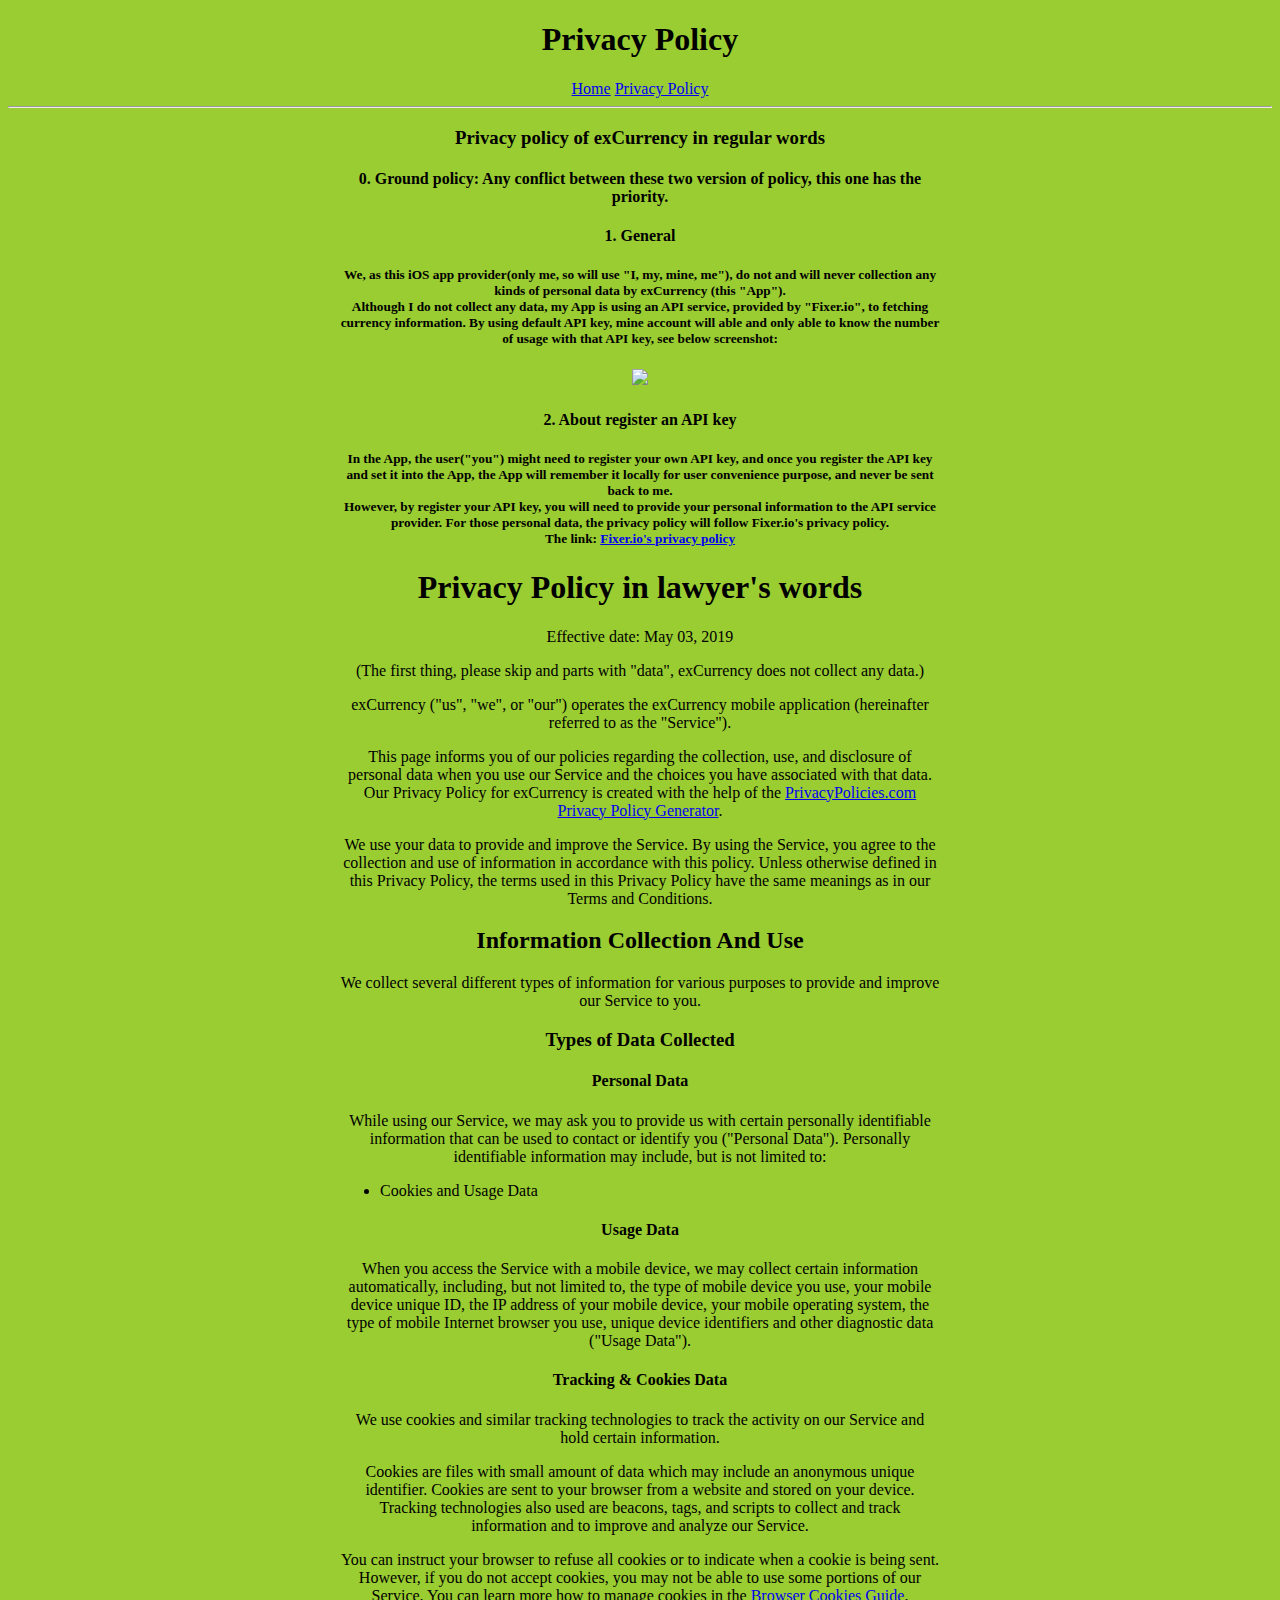
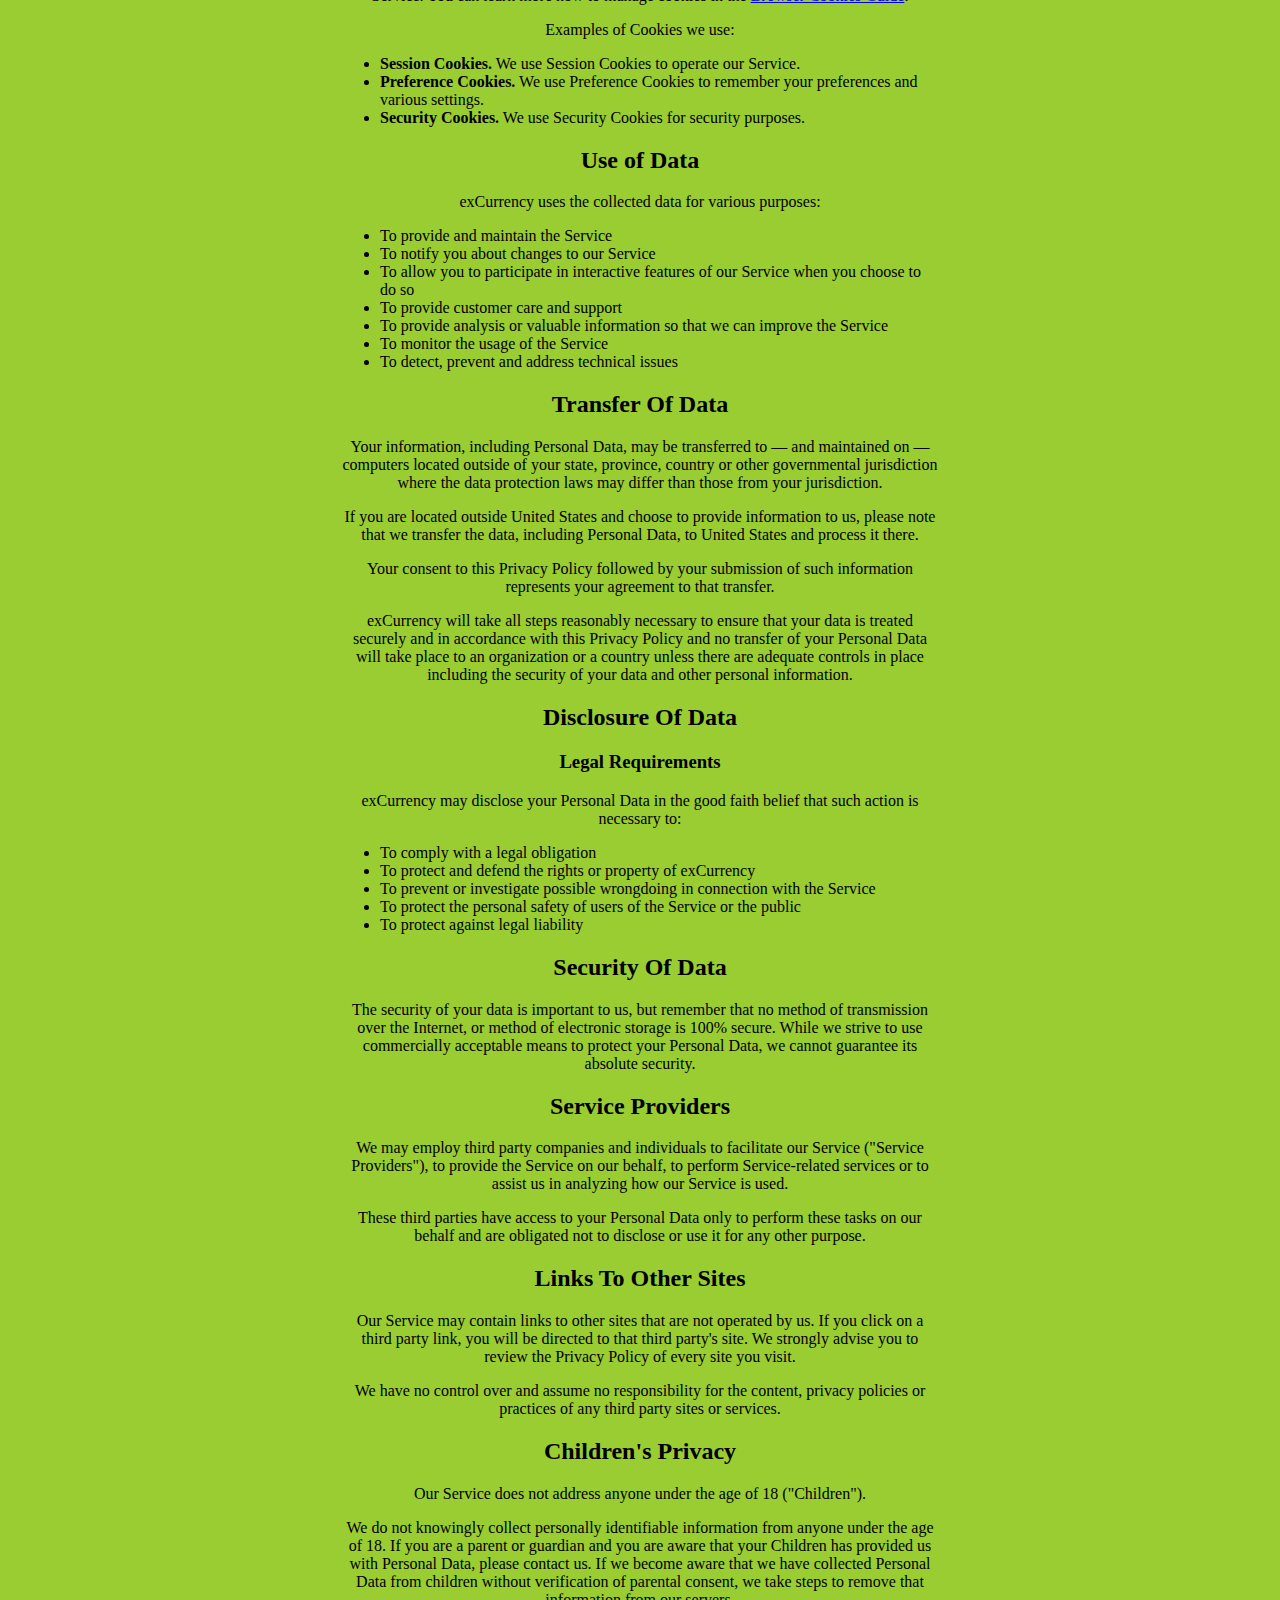
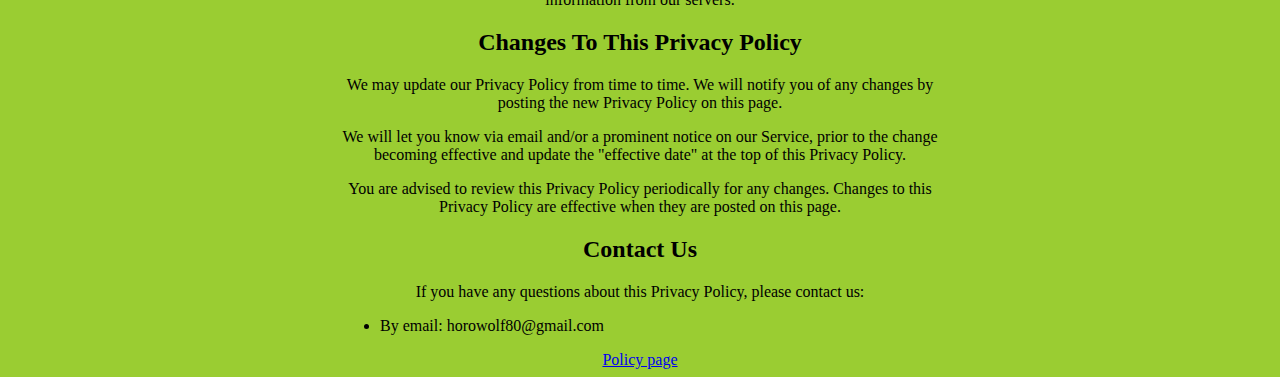
==== privacy_policy.html @ ad039f3e "Add template" ====
<!DOCTYPE html>
<head>
    <meta lang="en">
    <title>exCurrency privacy policy</title>
    <link rel="stylesheet" href="style.css">
</head>
<body>
    <h1>Privacy Policy</h1>
    <nav id="head">
        <a href="index.html">Home</a>
        <a href="privacy_policy.html">Privacy Policy</a>
    </nav>
    <hr>
    <div>
        <h3>Privacy policy of exCurrency in regular words</h3>
        <h4>0. Ground policy: Any conflict between these two version of policy, this one has the priority. </h4>
        <h4>1. General</h4>
        <h5>We, as this iOS app provider(only me, so will use "I, my, mine, me"), do not and will never collection any kinds of personal data by exCurrency (this "App").<br>
        Although I do not collect any data, my App is using an API service, provided by "Fixer.io", to fetching currency information. By using default API key, mine account will able and only able to know the number of usage with that API key, see below screenshot:
        </h5>
        <img src="API key usage.png" id="key_usage"><br>
        <h4>2. About register an API key</h4>
        <h5>In the App, the user("you") might need to register your own API key, and once you register the API key and set it into the App, the App will remember it locally for user convenience purpose, and never be sent back to me.<br>
        However, by register your API key, you will need to provide your personal information to the API service provider. For those personal data, the privacy policy will follow Fixer.io's privacy policy.<br>
        The link:
        <a href="https://fixer.io/privacy">Fixer.io's privacy policy</a>
        </h5>
    </div>
    <div>
            <h1>Privacy Policy in lawyer's words</h1>


            <p>Effective date: May 03, 2019</p>
            <p>(The first thing, please skip and parts with "data", exCurrency does not collect any data.)</p>
            
            <p>exCurrency ("us", "we", or "our") operates the exCurrency mobile application (hereinafter referred to as the "Service").</p>
            
            <p>This page informs you of our policies regarding the collection, use, and disclosure of personal data when you use our Service and the choices you have associated with that data. Our Privacy Policy  for exCurrency is created with the help of the <a href="https://www.privacypolicies.com//">PrivacyPolicies.com Privacy Policy Generator</a>.</p>
            
            <p>We use your data to provide and improve the Service. By using the Service, you agree to the collection and use of information in accordance with this policy. Unless otherwise defined in this Privacy Policy, the terms used in this Privacy Policy have the same meanings as in our Terms and Conditions.</p>
            
            
            <h2>Information Collection And Use</h2>
            
            <p>We collect several different types of information for various purposes to provide and improve our Service to you.</p>
            
            <h3>Types of Data Collected</h3>
            
            <h4>Personal Data</h4>
            
            <p>While using our Service, we may ask you to provide us with certain personally identifiable information that can be used to contact or identify you ("Personal Data"). Personally identifiable information may include, but is not limited to:</p>
            
            <ul>
            <li>Cookies and Usage Data</li>
            </ul>
            
            <h4>Usage Data</h4>
            
            <p>When you access the Service with a mobile device, we may collect certain information automatically, including, but not limited to, the type of mobile device you use, your mobile device unique ID, the IP address of your mobile device, your mobile operating system, the type of mobile Internet browser you use, unique device identifiers and other diagnostic data ("Usage Data").</p>
            
            <h4>Tracking & Cookies Data</h4>
            <p>We use cookies and similar tracking technologies to track the activity on our Service and hold certain information.</p>
            <p>Cookies are files with small amount of data which may include an anonymous unique identifier. Cookies are sent to your browser from a website and stored on your device. Tracking technologies also used are beacons, tags, and scripts to collect and track information and to improve and analyze our Service.</p>
            <p>You can instruct your browser to refuse all cookies or to indicate when a cookie is being sent. However, if you do not accept cookies, you may not be able to use some portions of our Service. You can learn more how to manage cookies in the <a href="https://privacypolicies.com/blog/how-to-delete-cookies/">Browser Cookies Guide</a>.</p>
            <p>Examples of Cookies we use:</p>
            <ul>
                <li><strong>Session Cookies.</strong> We use Session Cookies to operate our Service.</li>
                <li><strong>Preference Cookies.</strong> We use Preference Cookies to remember your preferences and various settings.</li>
                <li><strong>Security Cookies.</strong> We use Security Cookies for security purposes.</li>
            </ul>
            
            <h2>Use of Data</h2>
                
            <p>exCurrency uses the collected data for various purposes:</p>    
            <ul>
                <li>To provide and maintain the Service</li>
                <li>To notify you about changes to our Service</li>
                <li>To allow you to participate in interactive features of our Service when you choose to do so</li>
                <li>To provide customer care and support</li>
                <li>To provide analysis or valuable information so that we can improve the Service</li>
                <li>To monitor the usage of the Service</li>
                <li>To detect, prevent and address technical issues</li>
            </ul>
            
            <h2>Transfer Of Data</h2>
            <p>Your information, including Personal Data, may be transferred to — and maintained on — computers located outside of your state, province, country or other governmental jurisdiction where the data protection laws may differ than those from your jurisdiction.</p>
            <p>If you are located outside United States and choose to provide information to us, please note that we transfer the data, including Personal Data, to United States and process it there.</p>
            <p>Your consent to this Privacy Policy followed by your submission of such information represents your agreement to that transfer.</p>
            <p>exCurrency will take all steps reasonably necessary to ensure that your data is treated securely and in accordance with this Privacy Policy and no transfer of your Personal Data will take place to an organization or a country unless there are adequate controls in place including the security of your data and other personal information.</p>
            
            <h2>Disclosure Of Data</h2>
            
            <h3>Legal Requirements</h3>
            <p>exCurrency may disclose your Personal Data in the good faith belief that such action is necessary to:</p>
            <ul>
                <li>To comply with a legal obligation</li>
                <li>To protect and defend the rights or property of exCurrency</li>
                <li>To prevent or investigate possible wrongdoing in connection with the Service</li>
                <li>To protect the personal safety of users of the Service or the public</li>
                <li>To protect against legal liability</li>
            </ul>
            
            <h2>Security Of Data</h2>
            <p>The security of your data is important to us, but remember that no method of transmission over the Internet, or method of electronic storage is 100% secure. While we strive to use commercially acceptable means to protect your Personal Data, we cannot guarantee its absolute security.</p>
            
            <h2>Service Providers</h2>
            <p>We may employ third party companies and individuals to facilitate our Service ("Service Providers"), to provide the Service on our behalf, to perform Service-related services or to assist us in analyzing how our Service is used.</p>
            <p>These third parties have access to your Personal Data only to perform these tasks on our behalf and are obligated not to disclose or use it for any other purpose.</p>
            
            
            
            <h2>Links To Other Sites</h2>
            <p>Our Service may contain links to other sites that are not operated by us. If you click on a third party link, you will be directed to that third party's site. We strongly advise you to review the Privacy Policy of every site you visit.</p>
            <p>We have no control over and assume no responsibility for the content, privacy policies or practices of any third party sites or services.</p>
            
            
            <h2>Children's Privacy</h2>
            <p>Our Service does not address anyone under the age of 18 ("Children").</p>
            <p>We do not knowingly collect personally identifiable information from anyone under the age of 18. If you are a parent or guardian and you are aware that your Children has provided us with Personal Data, please contact us. If we become aware that we have collected Personal Data from children without verification of parental consent, we take steps to remove that information from our servers.</p>
            
            
            <h2>Changes To This Privacy Policy</h2>
            <p>We may update our Privacy Policy from time to time. We will notify you of any changes by posting the new Privacy Policy on this page.</p>
            <p>We will let you know via email and/or a prominent notice on our Service, prior to the change becoming effective and update the "effective date" at the top of this Privacy Policy.</p>
            <p>You are advised to review this Privacy Policy periodically for any changes. Changes to this Privacy Policy are effective when they are posted on this page.</p>
            
            
            <h2>Contact Us</h2>
            <p>If you have any questions about this Privacy Policy, please contact us:</p>
            <ul>
                    <li>By email: horowolf80@gmail.com</li>
                      
                    </ul>
    </div>
    <div>
        <a href="https://www.privacypolicies.com/privacy/view/33af8146e5988920b7a154a029b26da3">Policy page</a>
    </div>
</body>
---- style.css ----
nav {
    text-align: center;
}

body {
    background-color: yellowgreen;
    text-align: center;
}

div {
    margin-left: auto;
    margin-right: auto;
    max-width: 600px;
}

#key_usage {
    max-width: inherit;
}

.logo {
    width: 30%;
    max-width: 400px;
}

.screenshot {
    display: inline-block;
    width: 50%;
}

.image_section {
    
}

ul > li {
    text-align: left;
}
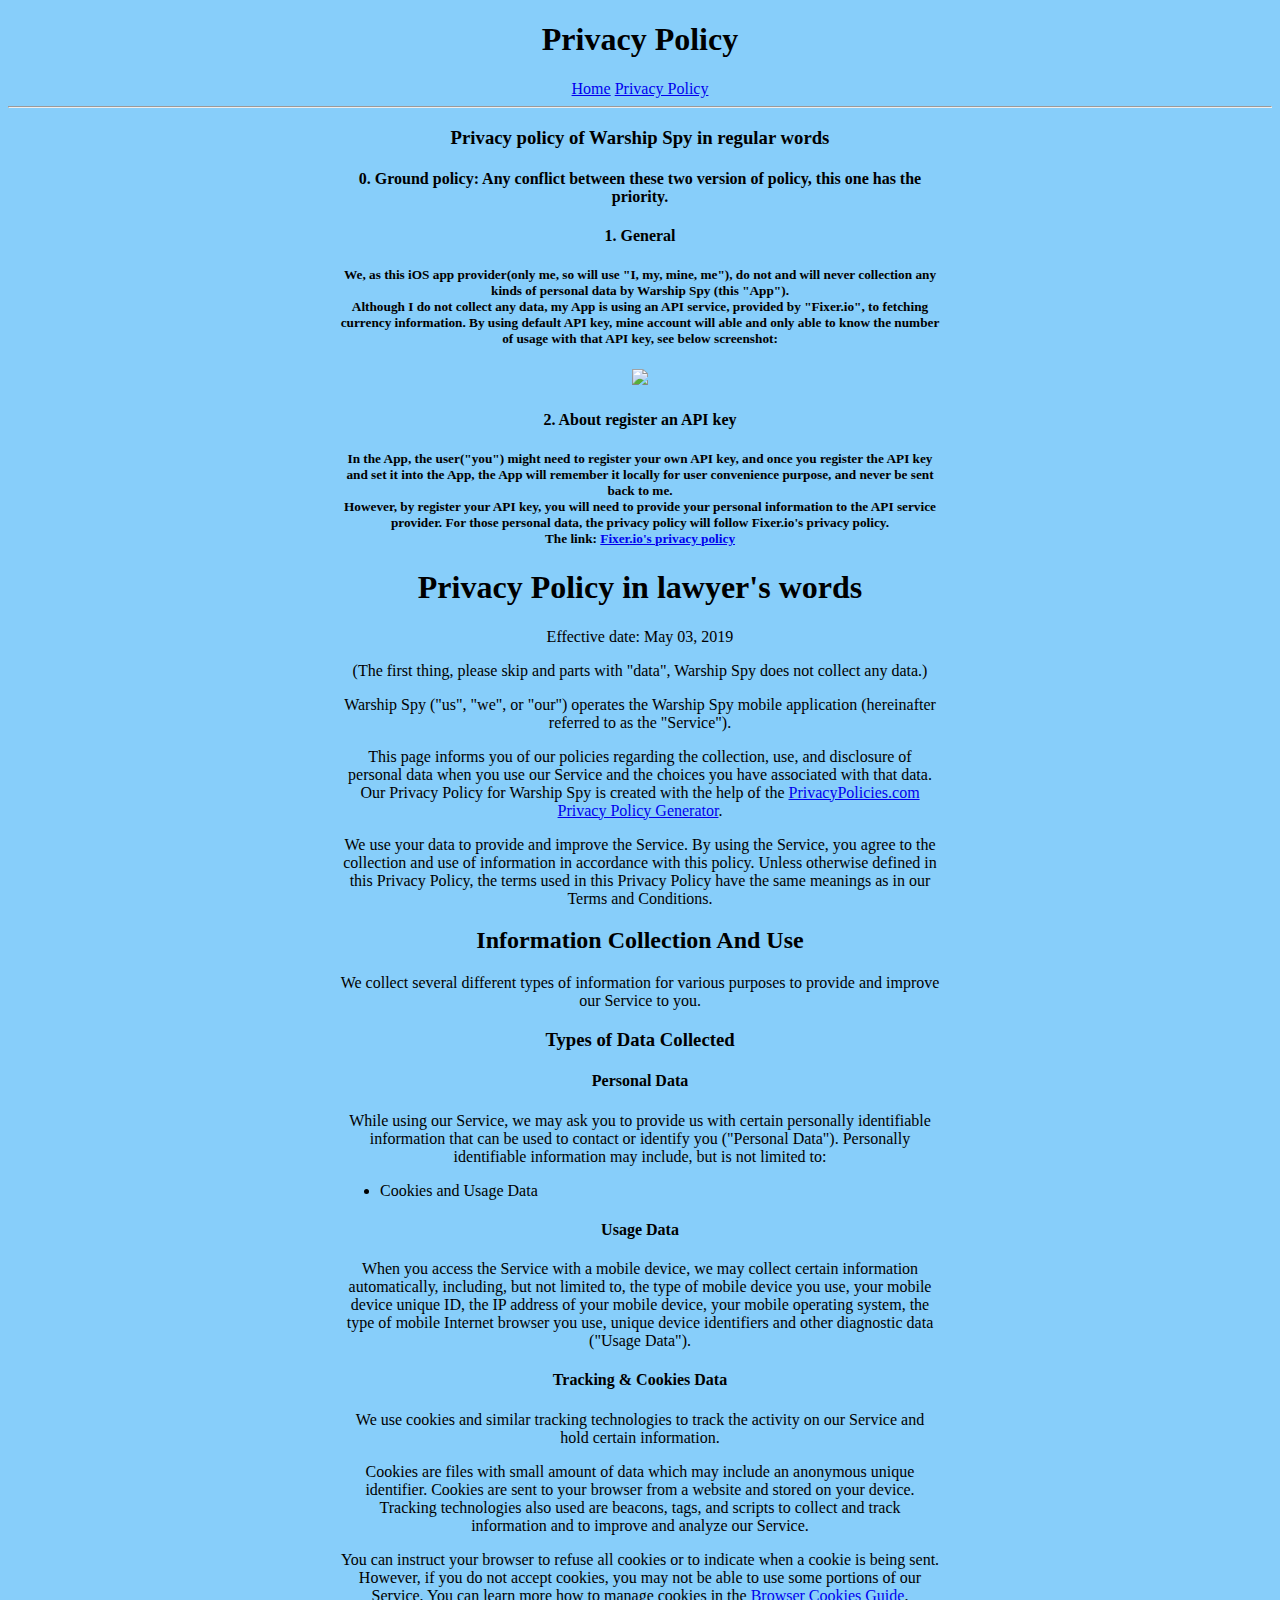
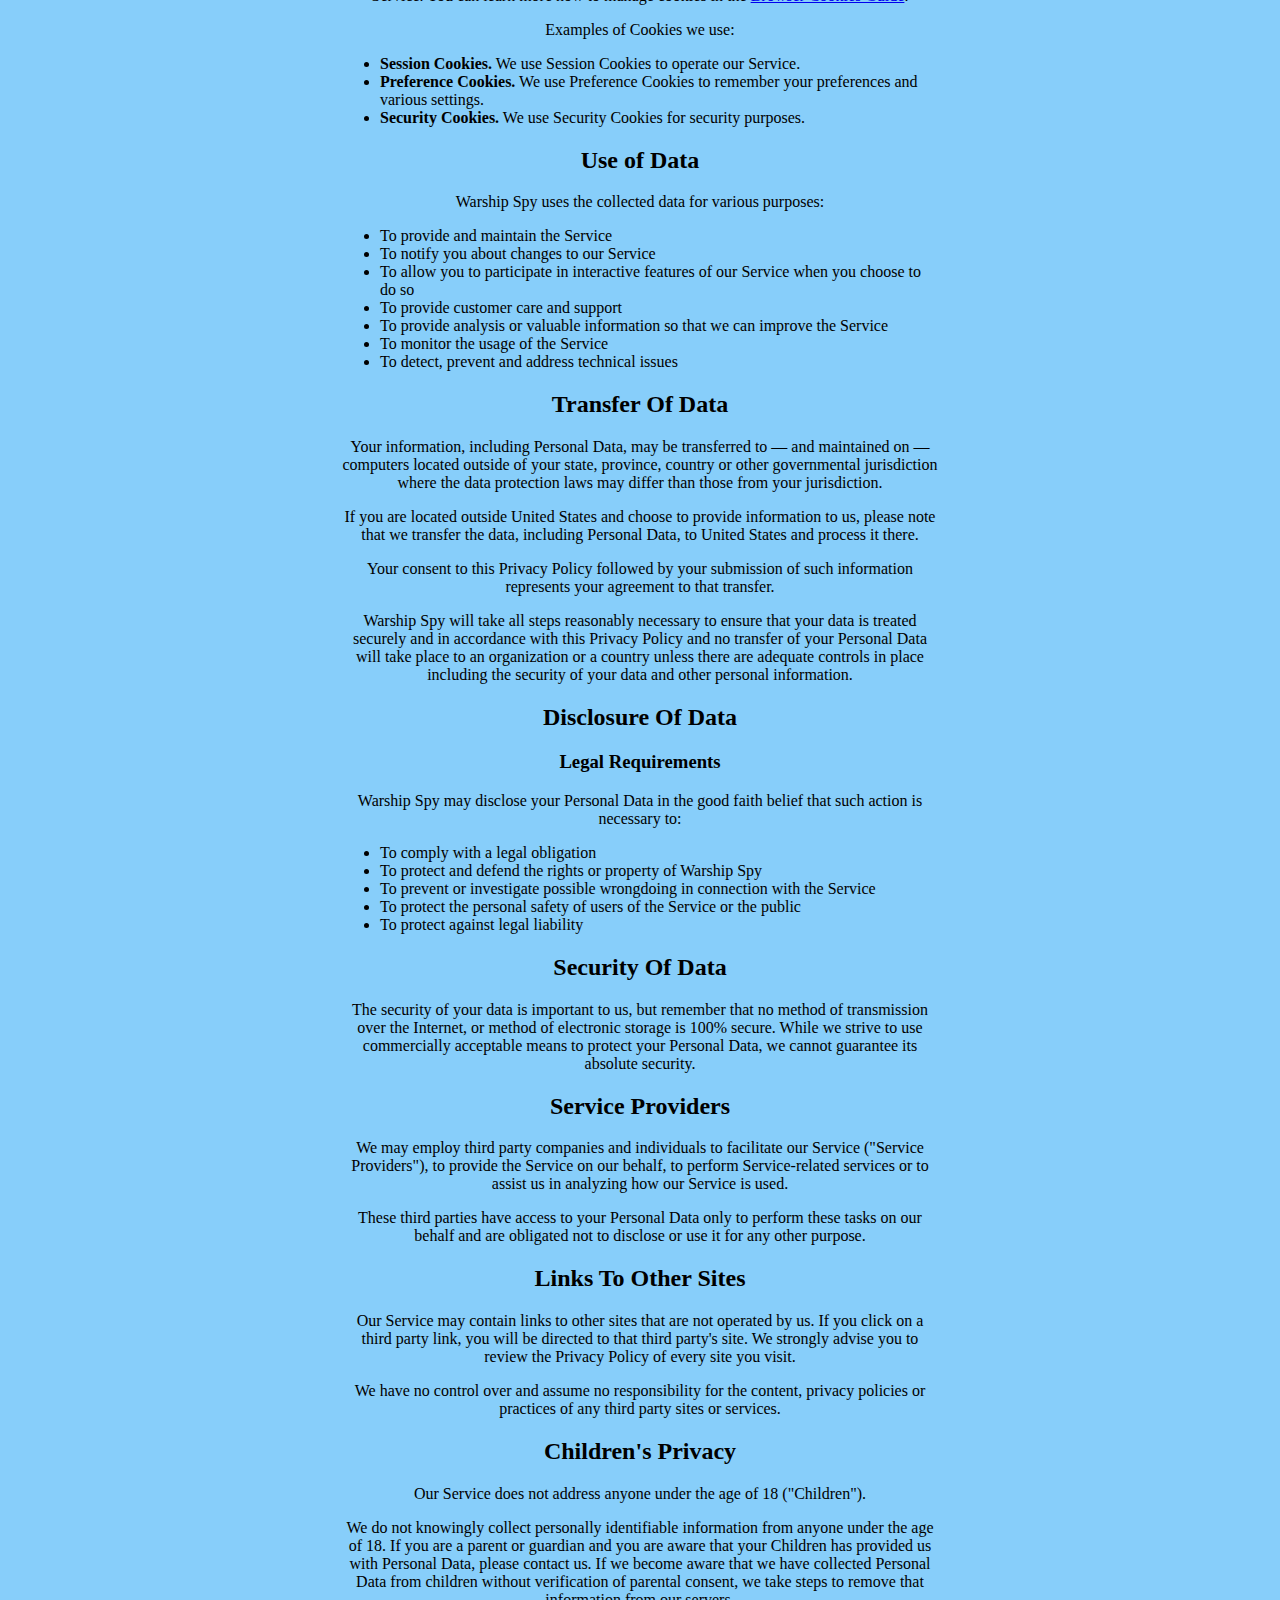
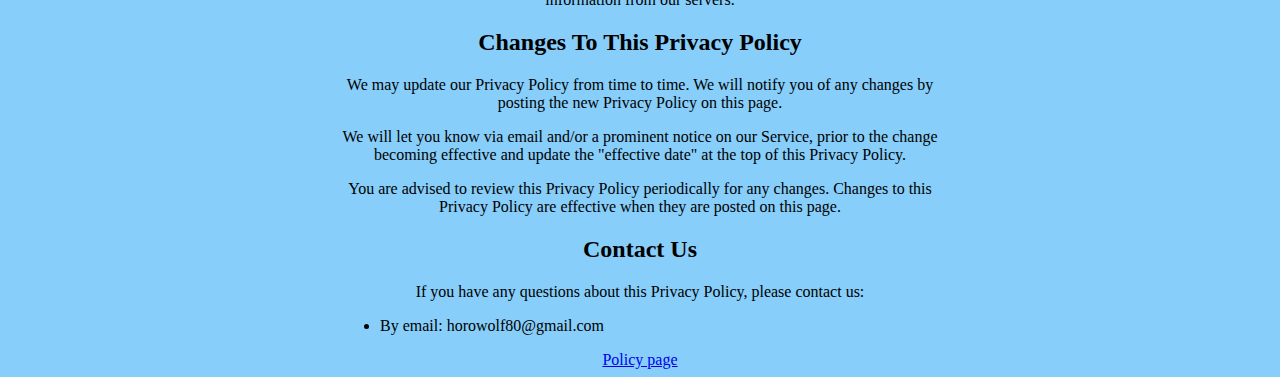
==== commit 55605a28: "excurrency to warship spy" ====
--- a/privacy_policy.html
+++ b/privacy_policy.html
@@ -1,7 +1,7 @@
 <!DOCTYPE html>
 <head>
     <meta lang="en">
-    <title>exCurrency privacy policy</title>
+    <title>Warship Spy privacy policy</title>
     <link rel="stylesheet" href="style.css">
 </head>
 <body>
@@ -12,10 +12,10 @@
     </nav>
     <hr>
     <div>
-        <h3>Privacy policy of exCurrency in regular words</h3>
+        <h3>Privacy policy of Warship Spy in regular words</h3>
         <h4>0. Ground policy: Any conflict between these two version of policy, this one has the priority. </h4>
         <h4>1. General</h4>
-        <h5>We, as this iOS app provider(only me, so will use "I, my, mine, me"), do not and will never collection any kinds of personal data by exCurrency (this "App").<br>
+        <h5>We, as this iOS app provider(only me, so will use "I, my, mine, me"), do not and will never collection any kinds of personal data by Warship Spy (this "App").<br>
         Although I do not collect any data, my App is using an API service, provided by "Fixer.io", to fetching currency information. By using default API key, mine account will able and only able to know the number of usage with that API key, see below screenshot:
         </h5>
         <img src="API key usage.png" id="key_usage"><br>
@@ -31,11 +31,11 @@
 
 
             <p>Effective date: May 03, 2019</p>
-            <p>(The first thing, please skip and parts with "data", exCurrency does not collect any data.)</p>
+            <p>(The first thing, please skip and parts with "data", Warship Spy does not collect any data.)</p>
             
-            <p>exCurrency ("us", "we", or "our") operates the exCurrency mobile application (hereinafter referred to as the "Service").</p>
+            <p>Warship Spy ("us", "we", or "our") operates the Warship Spy mobile application (hereinafter referred to as the "Service").</p>
             
-            <p>This page informs you of our policies regarding the collection, use, and disclosure of personal data when you use our Service and the choices you have associated with that data. Our Privacy Policy  for exCurrency is created with the help of the <a href="https://www.privacypolicies.com//">PrivacyPolicies.com Privacy Policy Generator</a>.</p>
+            <p>This page informs you of our policies regarding the collection, use, and disclosure of personal data when you use our Service and the choices you have associated with that data. Our Privacy Policy  for Warship Spy is created with the help of the <a href="https://www.privacypolicies.com//">PrivacyPolicies.com Privacy Policy Generator</a>.</p>
             
             <p>We use your data to provide and improve the Service. By using the Service, you agree to the collection and use of information in accordance with this policy. Unless otherwise defined in this Privacy Policy, the terms used in this Privacy Policy have the same meanings as in our Terms and Conditions.</p>
             
@@ -71,7 +71,7 @@
             
             <h2>Use of Data</h2>
                 
-            <p>exCurrency uses the collected data for various purposes:</p>    
+            <p>Warship Spy uses the collected data for various purposes:</p>    
             <ul>
                 <li>To provide and maintain the Service</li>
                 <li>To notify you about changes to our Service</li>
@@ -86,15 +86,15 @@
             <p>Your information, including Personal Data, may be transferred to — and maintained on — computers located outside of your state, province, country or other governmental jurisdiction where the data protection laws may differ than those from your jurisdiction.</p>
             <p>If you are located outside United States and choose to provide information to us, please note that we transfer the data, including Personal Data, to United States and process it there.</p>
             <p>Your consent to this Privacy Policy followed by your submission of such information represents your agreement to that transfer.</p>
-            <p>exCurrency will take all steps reasonably necessary to ensure that your data is treated securely and in accordance with this Privacy Policy and no transfer of your Personal Data will take place to an organization or a country unless there are adequate controls in place including the security of your data and other personal information.</p>
+            <p>Warship Spy will take all steps reasonably necessary to ensure that your data is treated securely and in accordance with this Privacy Policy and no transfer of your Personal Data will take place to an organization or a country unless there are adequate controls in place including the security of your data and other personal information.</p>
             
             <h2>Disclosure Of Data</h2>
             
             <h3>Legal Requirements</h3>
-            <p>exCurrency may disclose your Personal Data in the good faith belief that such action is necessary to:</p>
+            <p>Warship Spy may disclose your Personal Data in the good faith belief that such action is necessary to:</p>
             <ul>
                 <li>To comply with a legal obligation</li>
-                <li>To protect and defend the rights or property of exCurrency</li>
+                <li>To protect and defend the rights or property of Warship Spy</li>
                 <li>To prevent or investigate possible wrongdoing in connection with the Service</li>
                 <li>To protect the personal safety of users of the Service or the public</li>
                 <li>To protect against legal liability</li>
--- a/style.css
+++ b/style.css
@@ -3,7 +3,7 @@
 }
 
 body {
-    background-color: yellowgreen;
+    background-color: lightskyblue;
     text-align: center;
 }
 
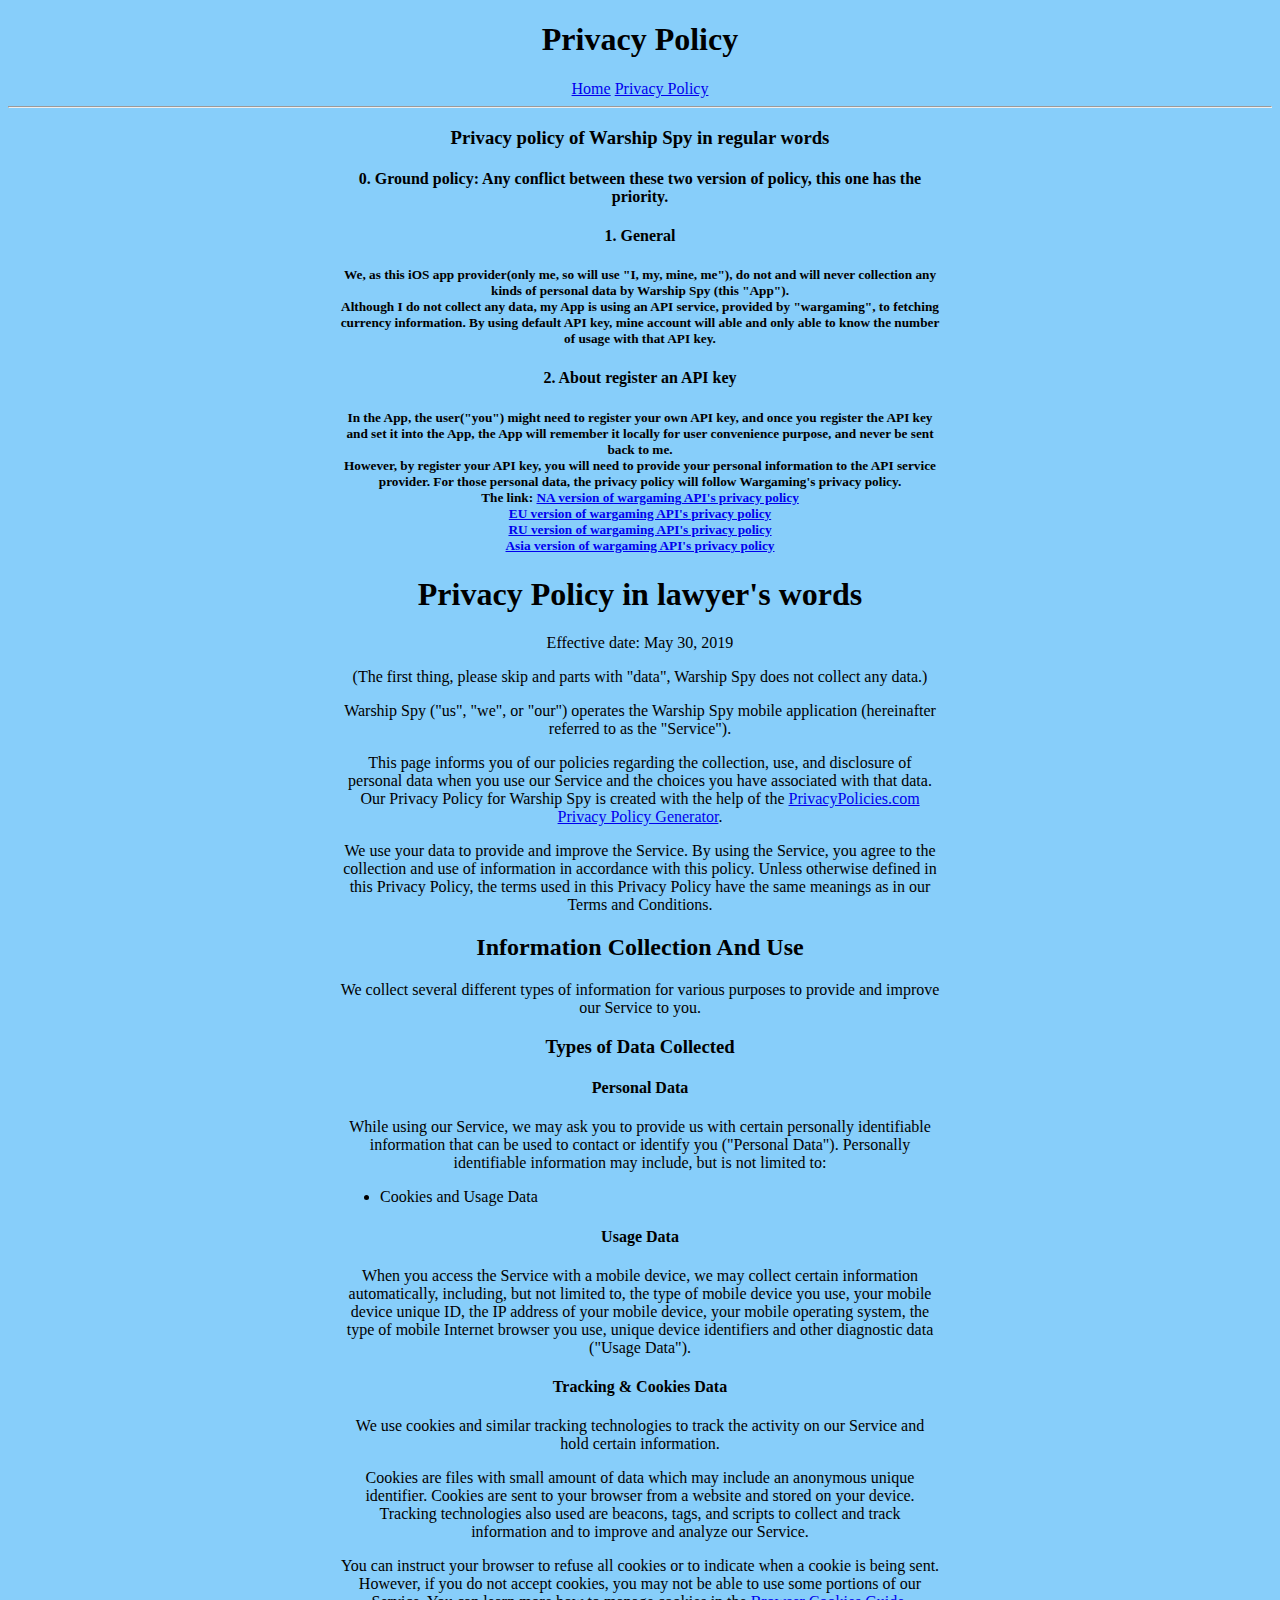
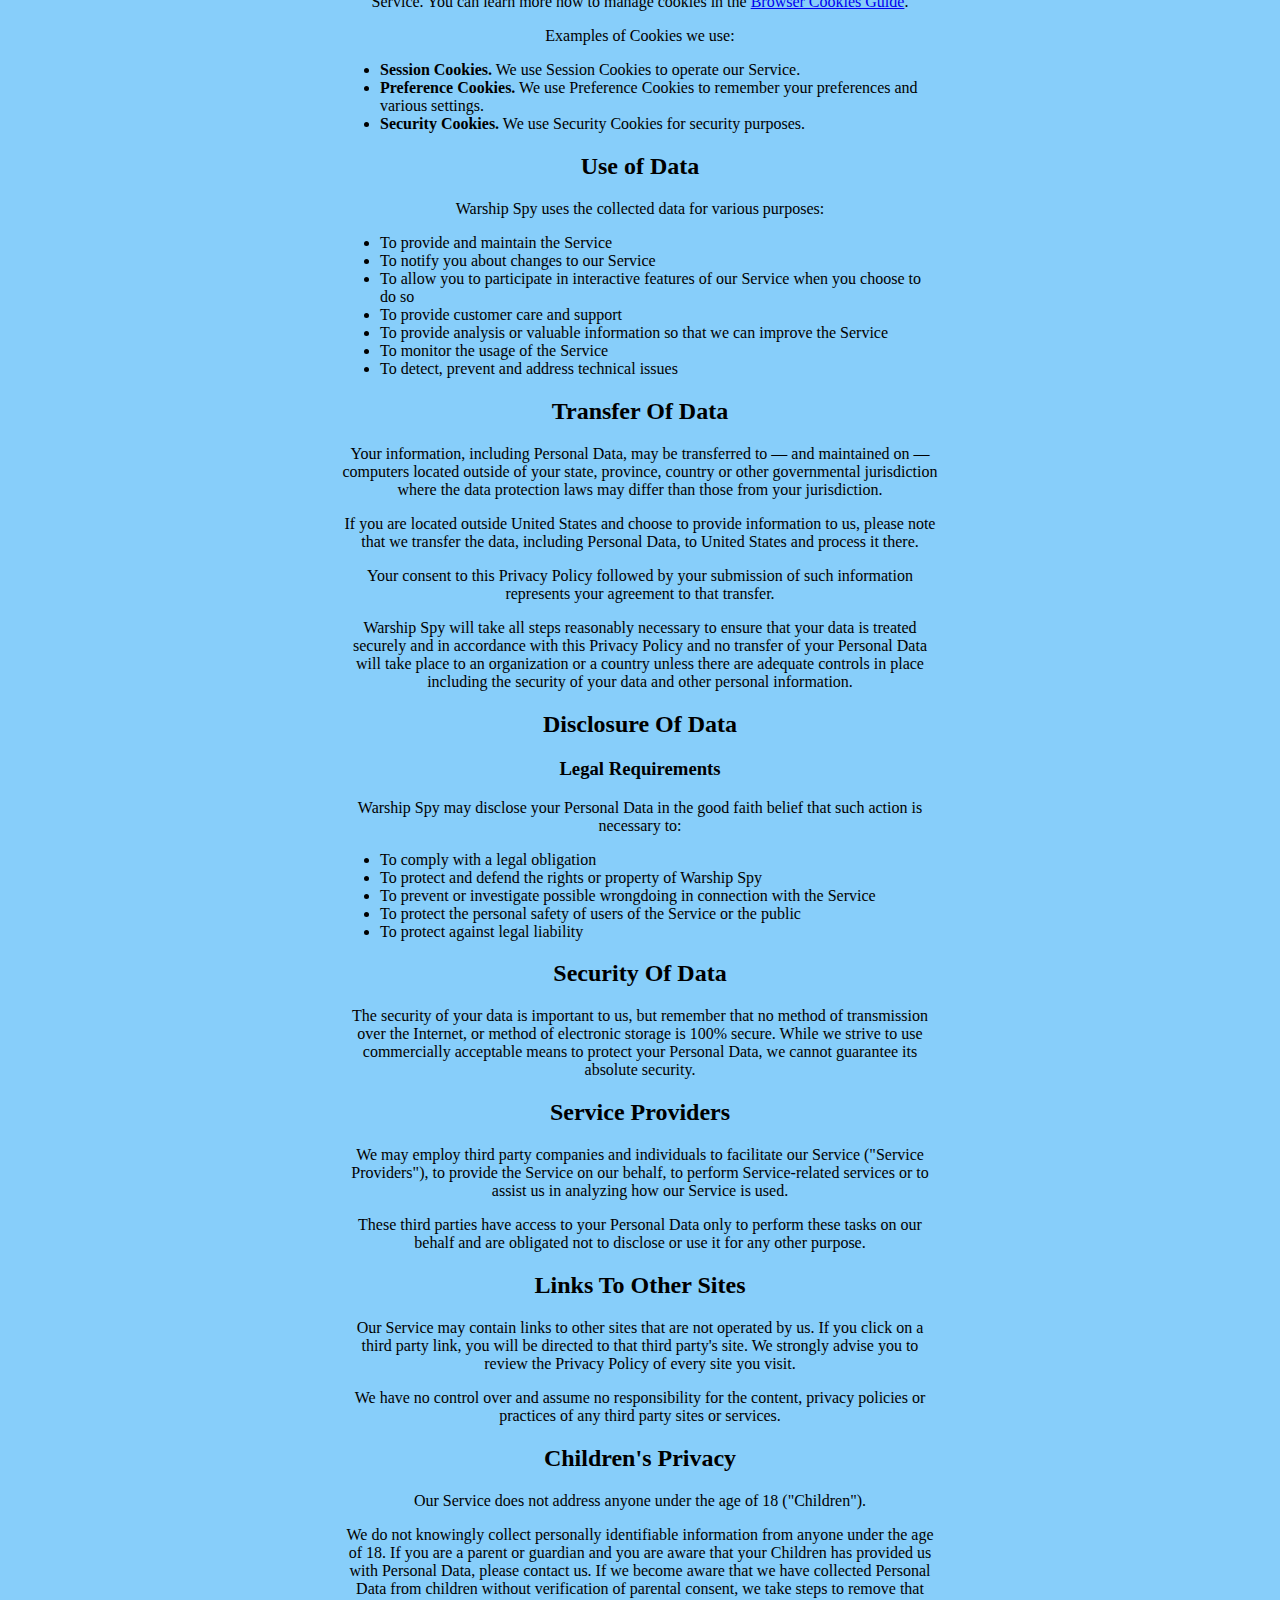
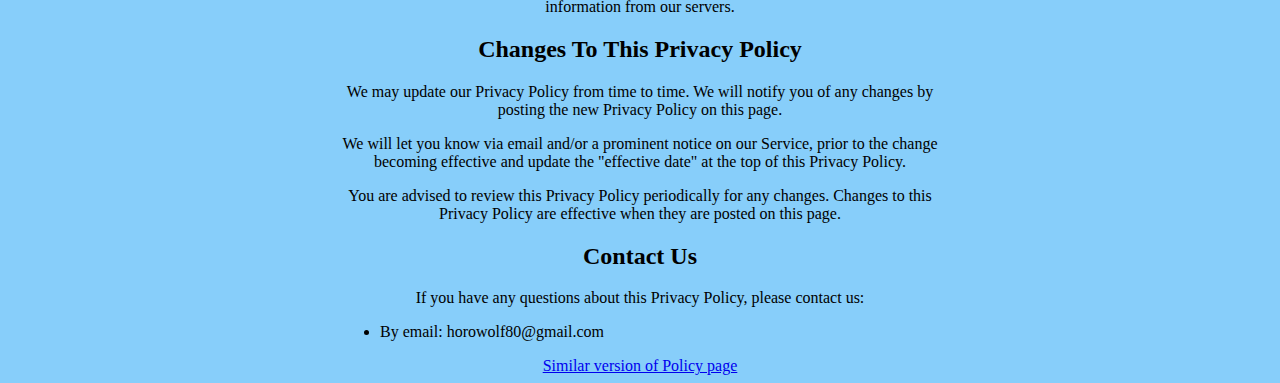
==== commit a8f90eba: "update policy" ====
--- a/privacy_policy.html
+++ b/privacy_policy.html
@@ -16,21 +16,23 @@
         <h4>0. Ground policy: Any conflict between these two version of policy, this one has the priority. </h4>
         <h4>1. General</h4>
         <h5>We, as this iOS app provider(only me, so will use "I, my, mine, me"), do not and will never collection any kinds of personal data by Warship Spy (this "App").<br>
-        Although I do not collect any data, my App is using an API service, provided by "Fixer.io", to fetching currency information. By using default API key, mine account will able and only able to know the number of usage with that API key, see below screenshot:
+        Although I do not collect any data, my App is using an API service, provided by "wargaming", to fetching currency information. By using default API key, mine account will able and only able to know the number of usage with that API key.
         </h5>
-        <img src="API key usage.png" id="key_usage"><br>
         <h4>2. About register an API key</h4>
         <h5>In the App, the user("you") might need to register your own API key, and once you register the API key and set it into the App, the App will remember it locally for user convenience purpose, and never be sent back to me.<br>
-        However, by register your API key, you will need to provide your personal information to the API service provider. For those personal data, the privacy policy will follow Fixer.io's privacy policy.<br>
+        However, by register your API key, you will need to provide your personal information to the API service provider. For those personal data, the privacy policy will follow Wargaming's privacy policy.<br>
         The link:
-        <a href="https://fixer.io/privacy">Fixer.io's privacy policy</a>
+        <a href="http://legal.na.wargaming.net/en/privacy-policy/">NA version of wargaming API's privacy policy</a><br>
+        <a href="http://legal.eu.wargaming.net/en/privacy-policy/">EU version of wargaming API's privacy policy</a><br>
+        <a href="http://legal.ru.wargaming.net/ru">RU version of wargaming API's privacy policy</a><br>
+        <a href="http://legal.asia.wargaming.net/en/privacy-and-cookie-policy/">Asia version of wargaming API's privacy policy</a>
         </h5>
     </div>
     <div>
             <h1>Privacy Policy in lawyer's words</h1>
 
 
-            <p>Effective date: May 03, 2019</p>
+            <p>Effective date: May 30, 2019</p>
             <p>(The first thing, please skip and parts with "data", Warship Spy does not collect any data.)</p>
             
             <p>Warship Spy ("us", "we", or "our") operates the Warship Spy mobile application (hereinafter referred to as the "Service").</p>
@@ -133,6 +135,6 @@
                     </ul>
     </div>
     <div>
-        <a href="https://www.privacypolicies.com/privacy/view/33af8146e5988920b7a154a029b26da3">Policy page</a>
+        <a href="https://www.privacypolicies.com/privacy/view/33af8146e5988920b7a154a029b26da3">Similar version of Policy page</a>
     </div>
 </body>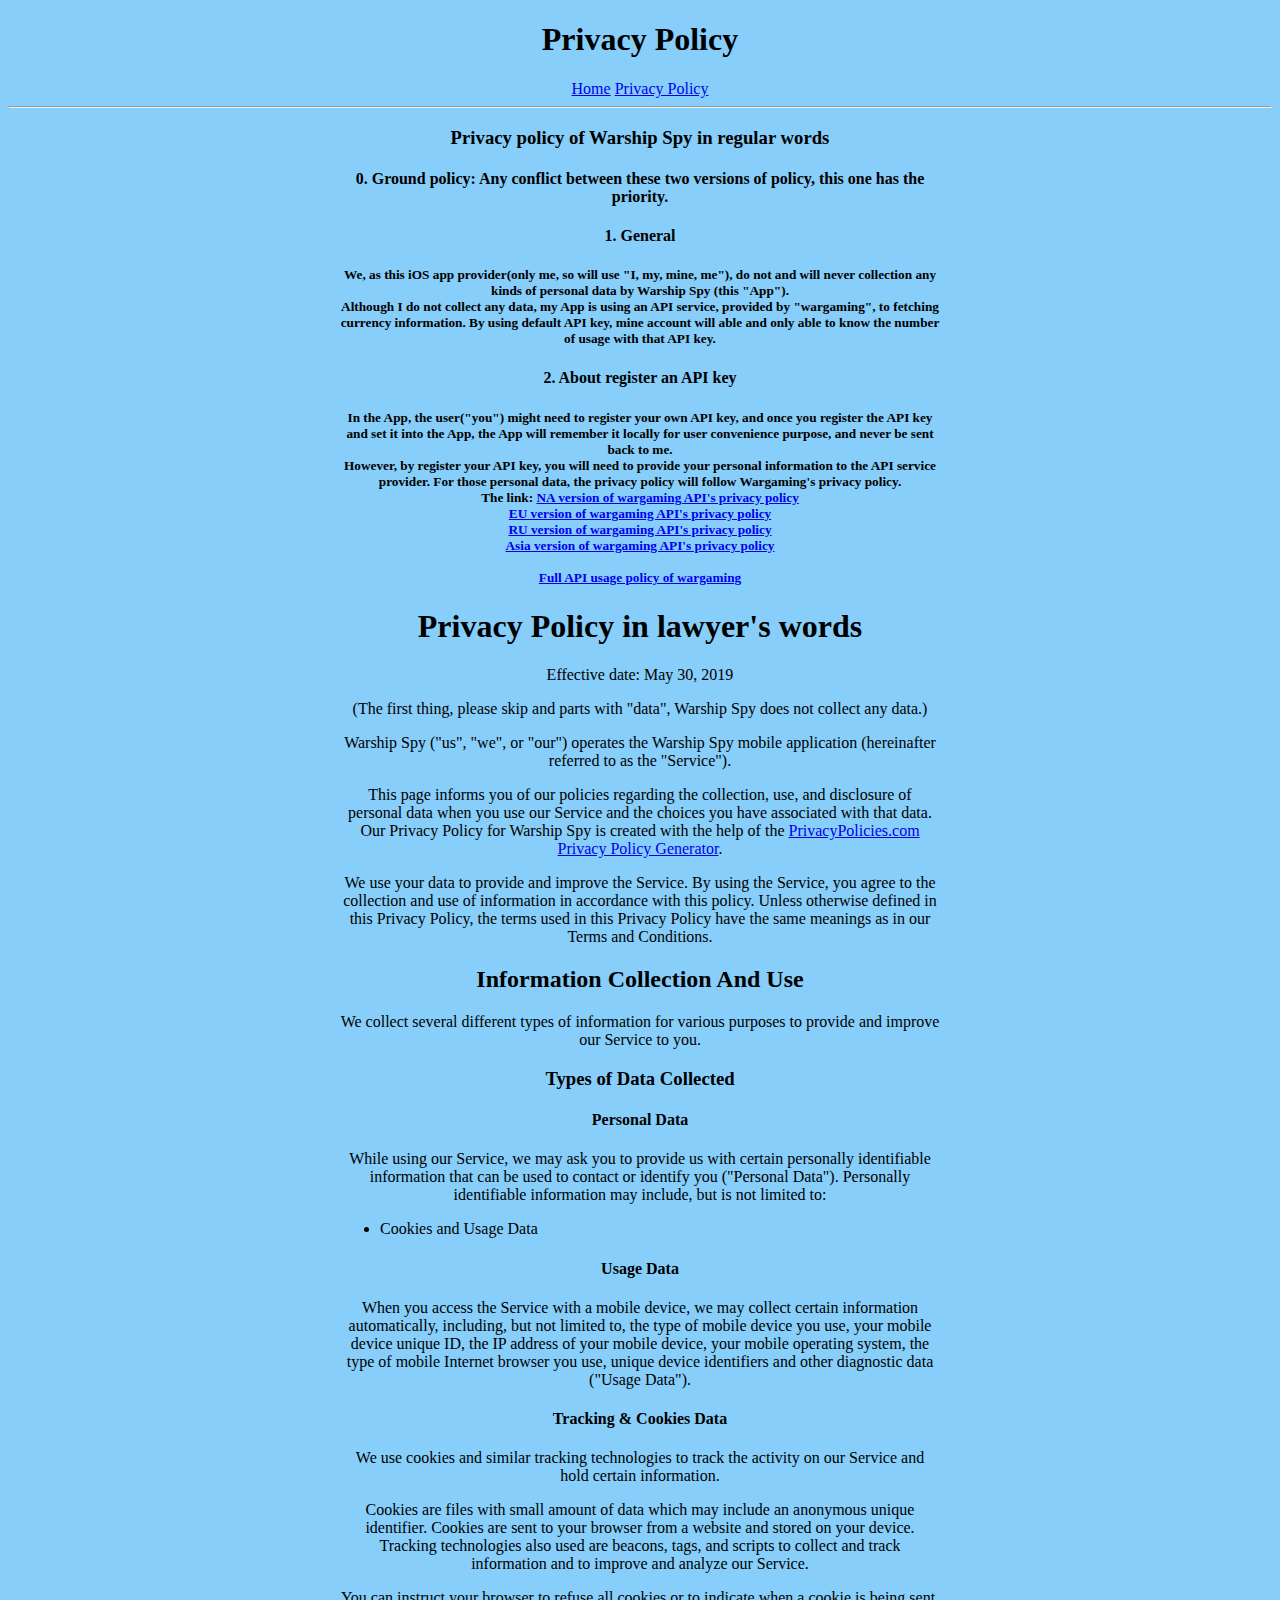
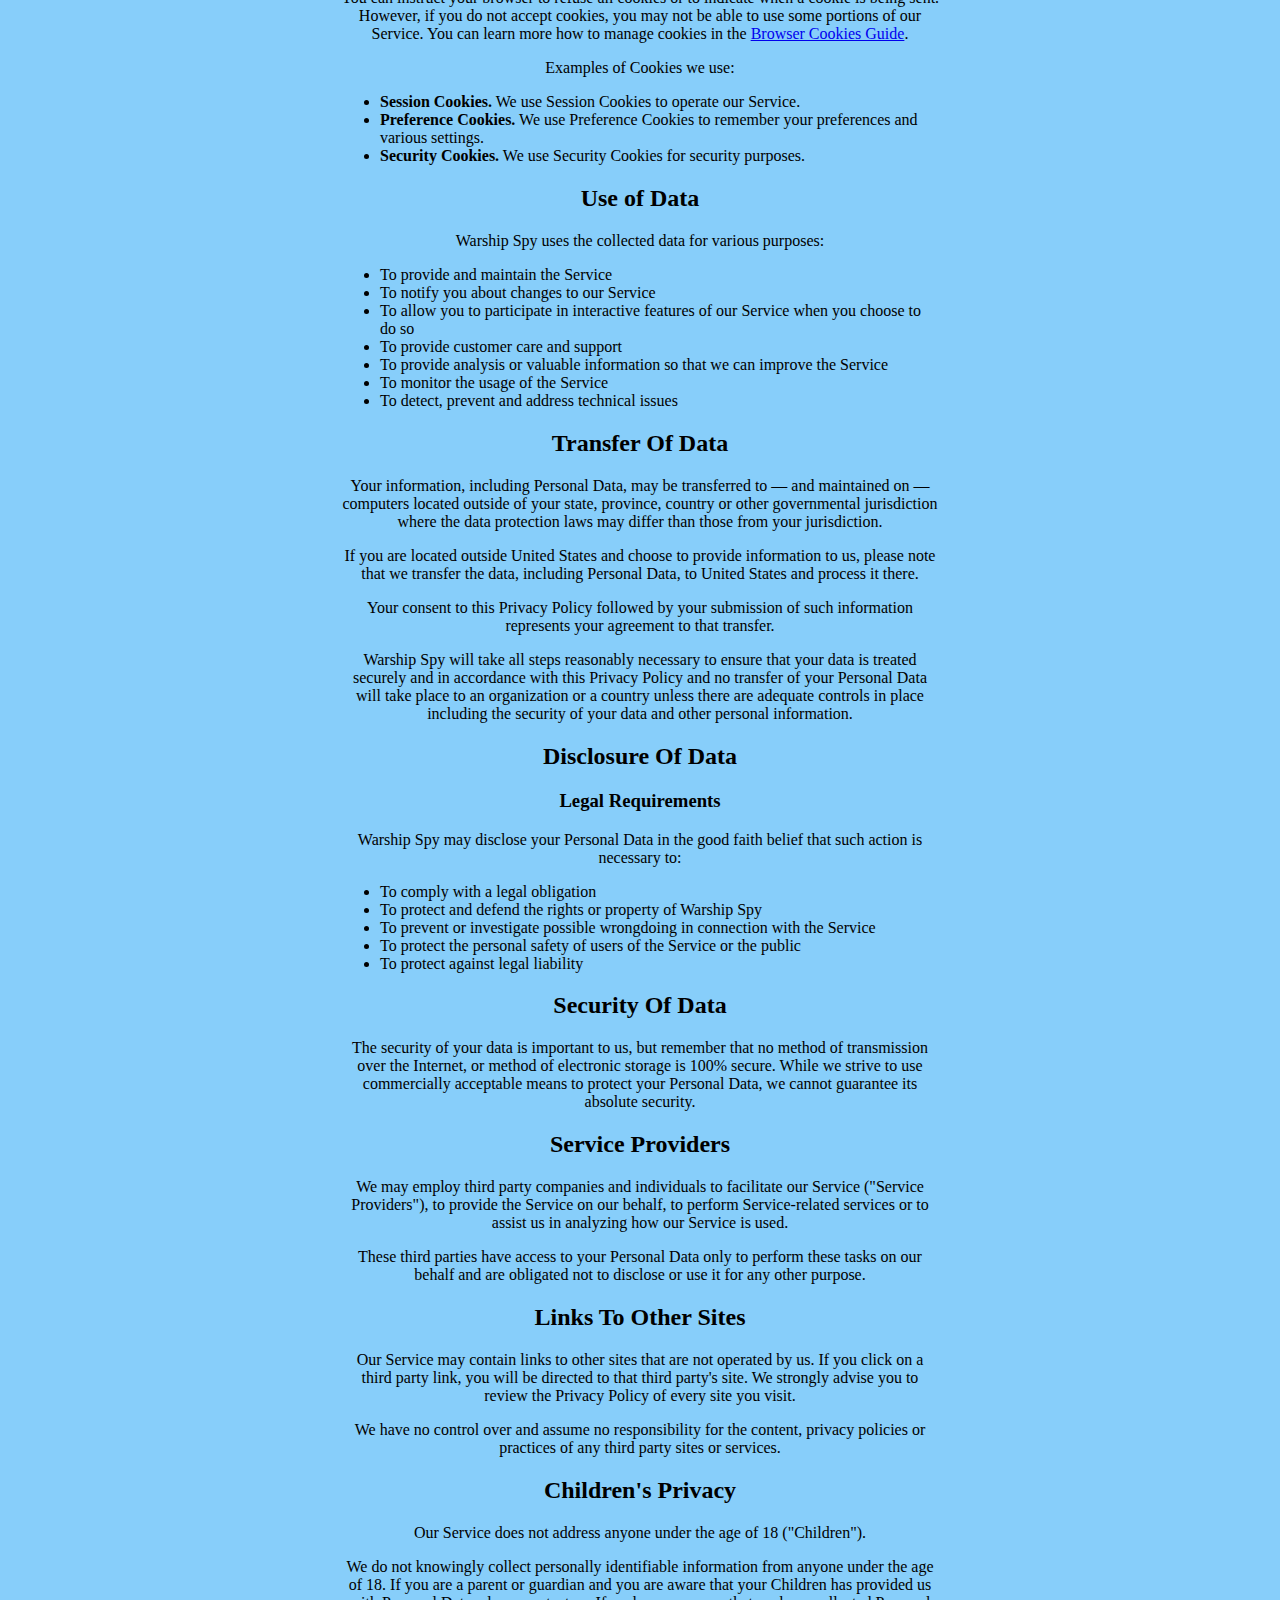
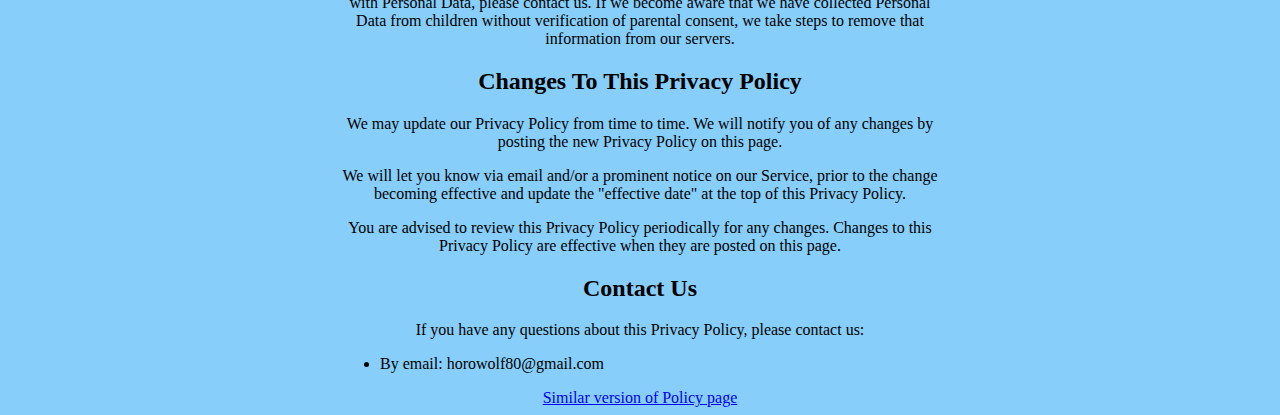
==== commit cc60de6a: "update policy" ====
--- a/privacy_policy.html
+++ b/privacy_policy.html
@@ -13,7 +13,7 @@
     <hr>
     <div>
         <h3>Privacy policy of Warship Spy in regular words</h3>
-        <h4>0. Ground policy: Any conflict between these two version of policy, this one has the priority. </h4>
+        <h4>0. Ground policy: Any conflict between these two versions of policy, this one has the priority. </h4>
         <h4>1. General</h4>
         <h5>We, as this iOS app provider(only me, so will use "I, my, mine, me"), do not and will never collection any kinds of personal data by Warship Spy (this "App").<br>
         Although I do not collect any data, my App is using an API service, provided by "wargaming", to fetching currency information. By using default API key, mine account will able and only able to know the number of usage with that API key.
@@ -25,7 +25,8 @@
         <a href="http://legal.na.wargaming.net/en/privacy-policy/">NA version of wargaming API's privacy policy</a><br>
         <a href="http://legal.eu.wargaming.net/en/privacy-policy/">EU version of wargaming API's privacy policy</a><br>
         <a href="http://legal.ru.wargaming.net/ru">RU version of wargaming API's privacy policy</a><br>
-        <a href="http://legal.asia.wargaming.net/en/privacy-and-cookie-policy/">Asia version of wargaming API's privacy policy</a>
+        <a href="http://legal.asia.wargaming.net/en/privacy-and-cookie-policy/">Asia version of wargaming API's privacy policy</a><br><br>
+        <a href="https://developers.wargaming.net/documentation/rules/agreement/">Full API usage policy of wargaming</a>
         </h5>
     </div>
     <div>
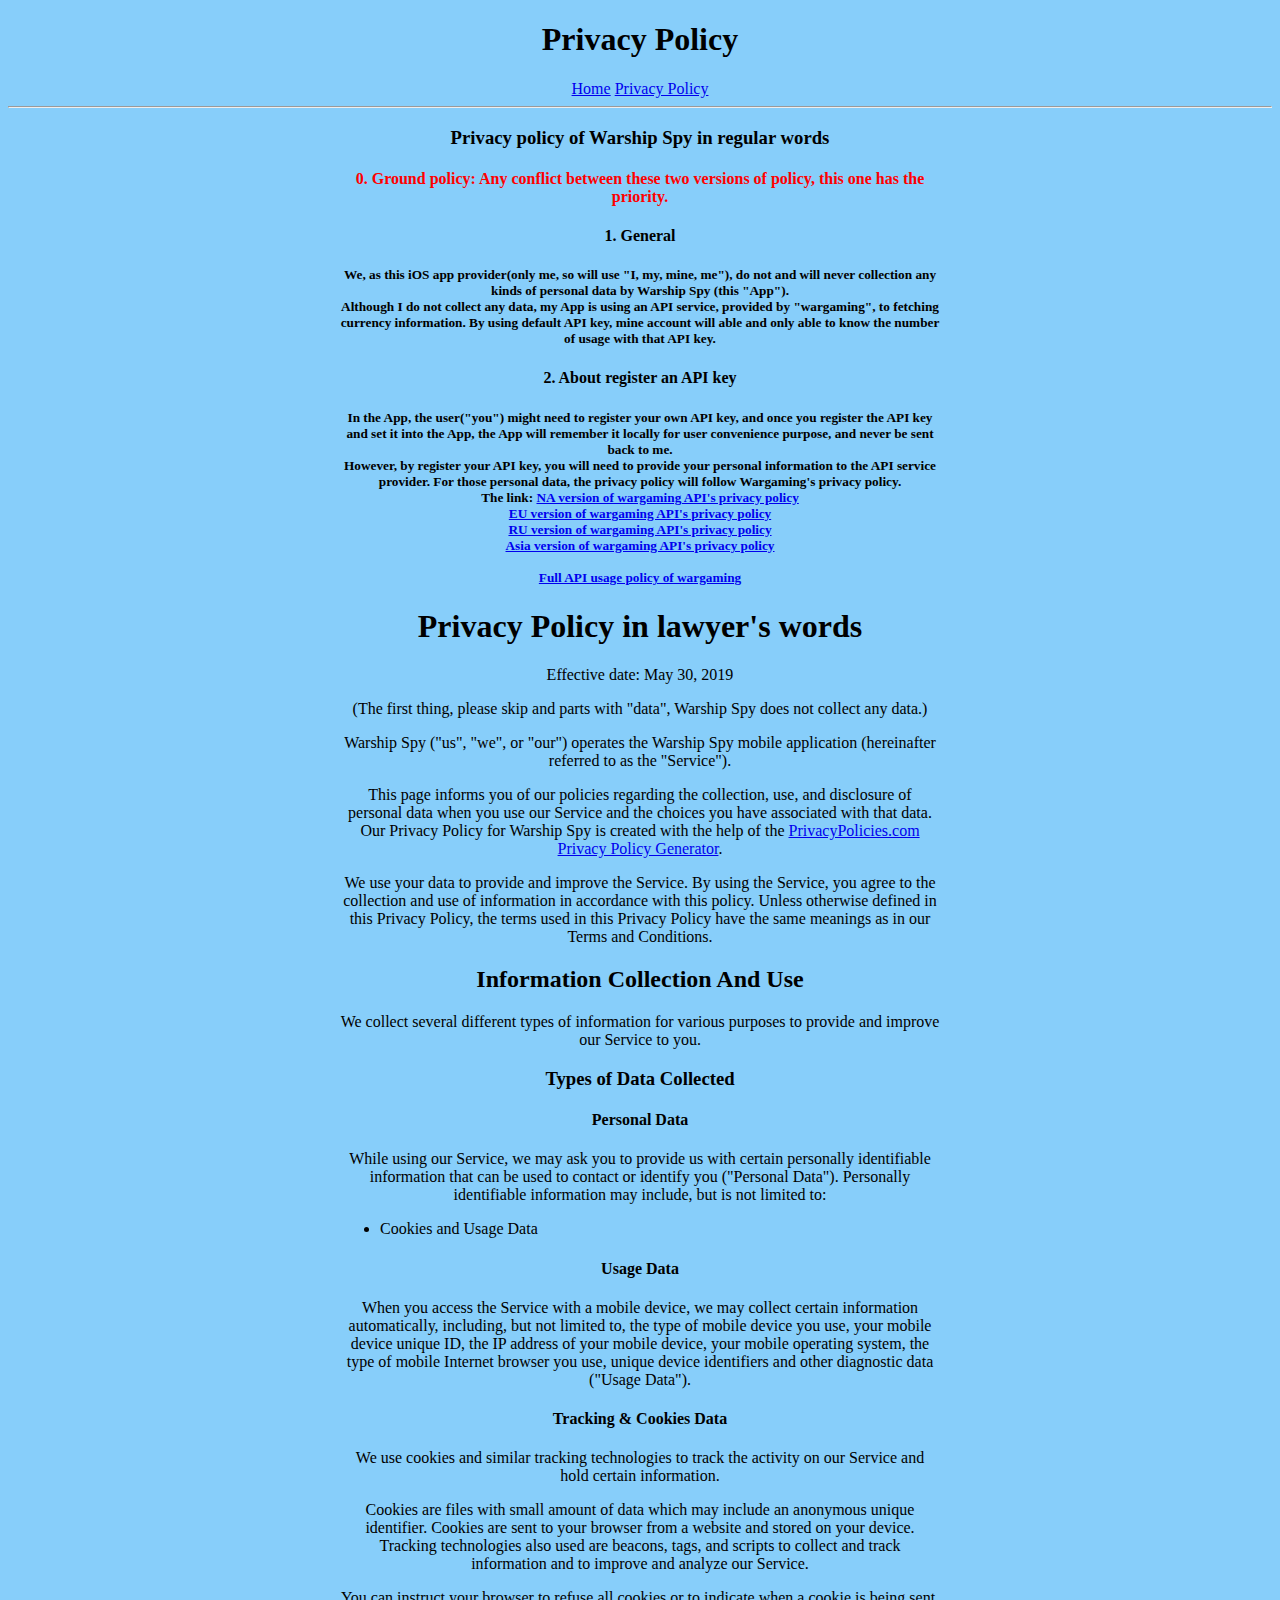
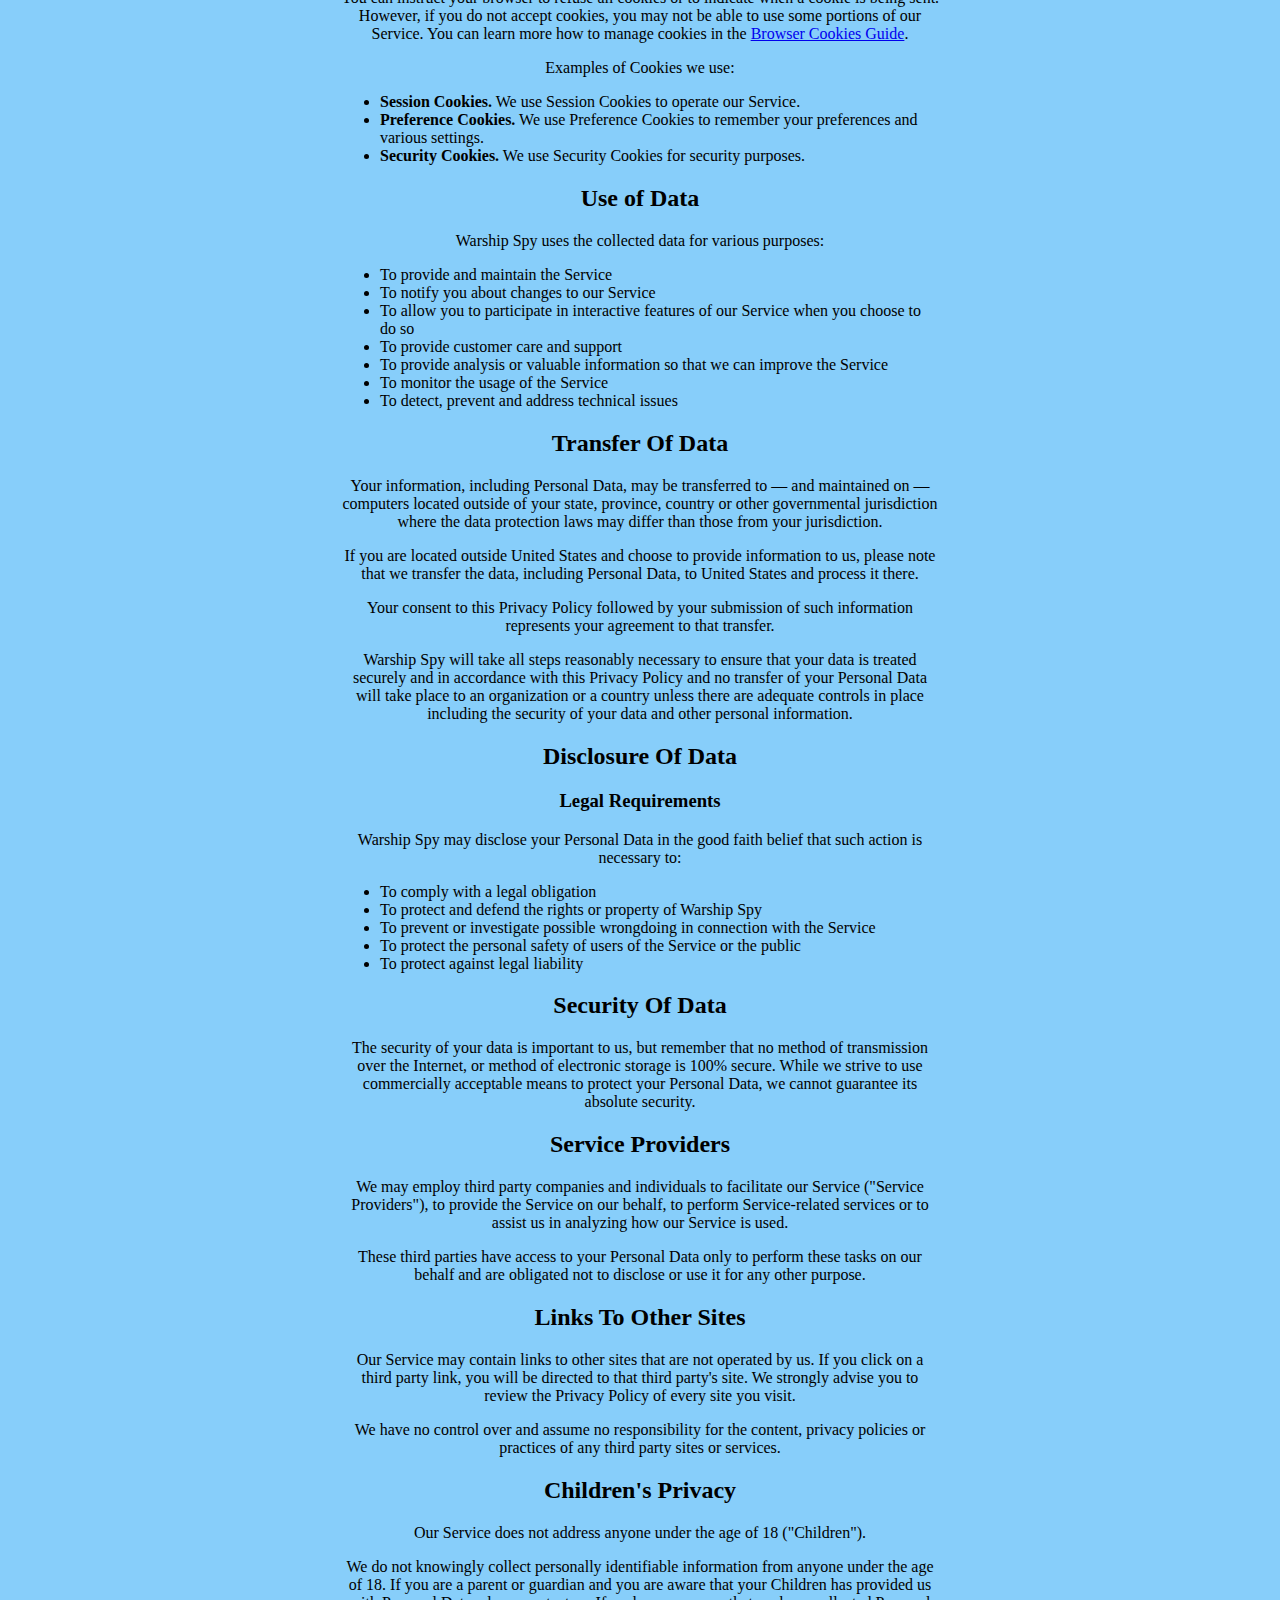
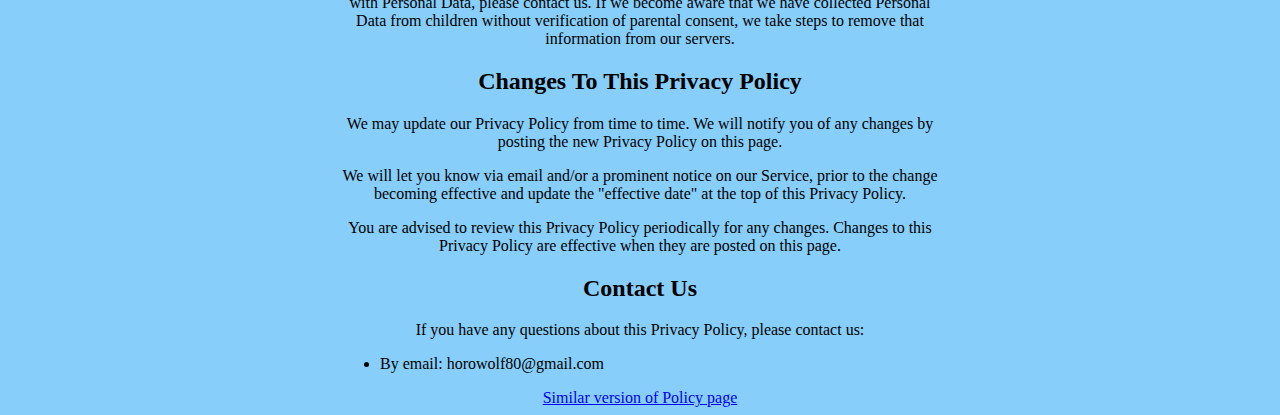
==== commit 75ee34ce: "update ground_policy color" ====
--- a/privacy_policy.html
+++ b/privacy_policy.html
@@ -13,7 +13,7 @@
     <hr>
     <div>
         <h3>Privacy policy of Warship Spy in regular words</h3>
-        <h4>0. Ground policy: Any conflict between these two versions of policy, this one has the priority. </h4>
+        <h4 id="ground_policy">0. Ground policy: Any conflict between these two versions of policy, this one has the priority. </h4>
         <h4>1. General</h4>
         <h5>We, as this iOS app provider(only me, so will use "I, my, mine, me"), do not and will never collection any kinds of personal data by Warship Spy (this "App").<br>
         Although I do not collect any data, my App is using an API service, provided by "wargaming", to fetching currency information. By using default API key, mine account will able and only able to know the number of usage with that API key.
--- a/style.css
+++ b/style.css
@@ -31,6 +31,10 @@
     
 }
 
+#ground_policy{
+    color: red;
+}
+
 ul > li {
     text-align: left;
 }